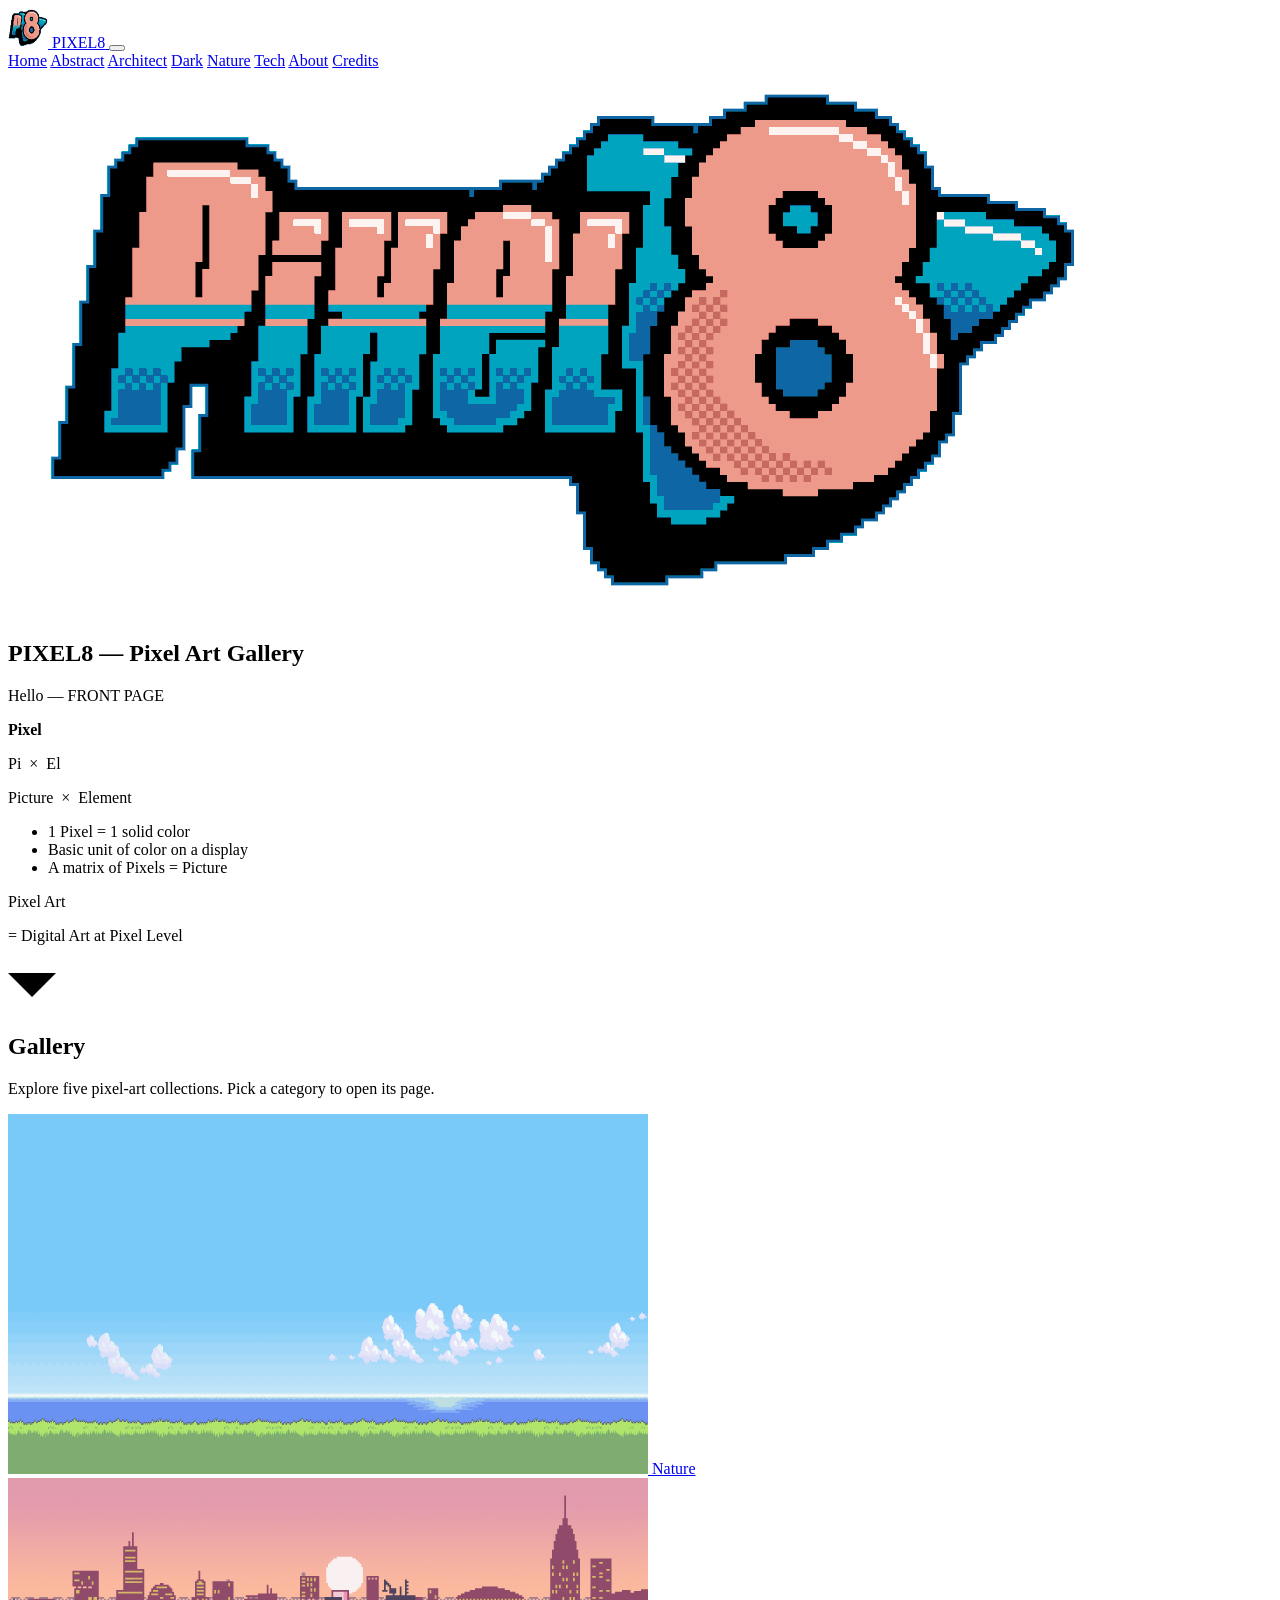
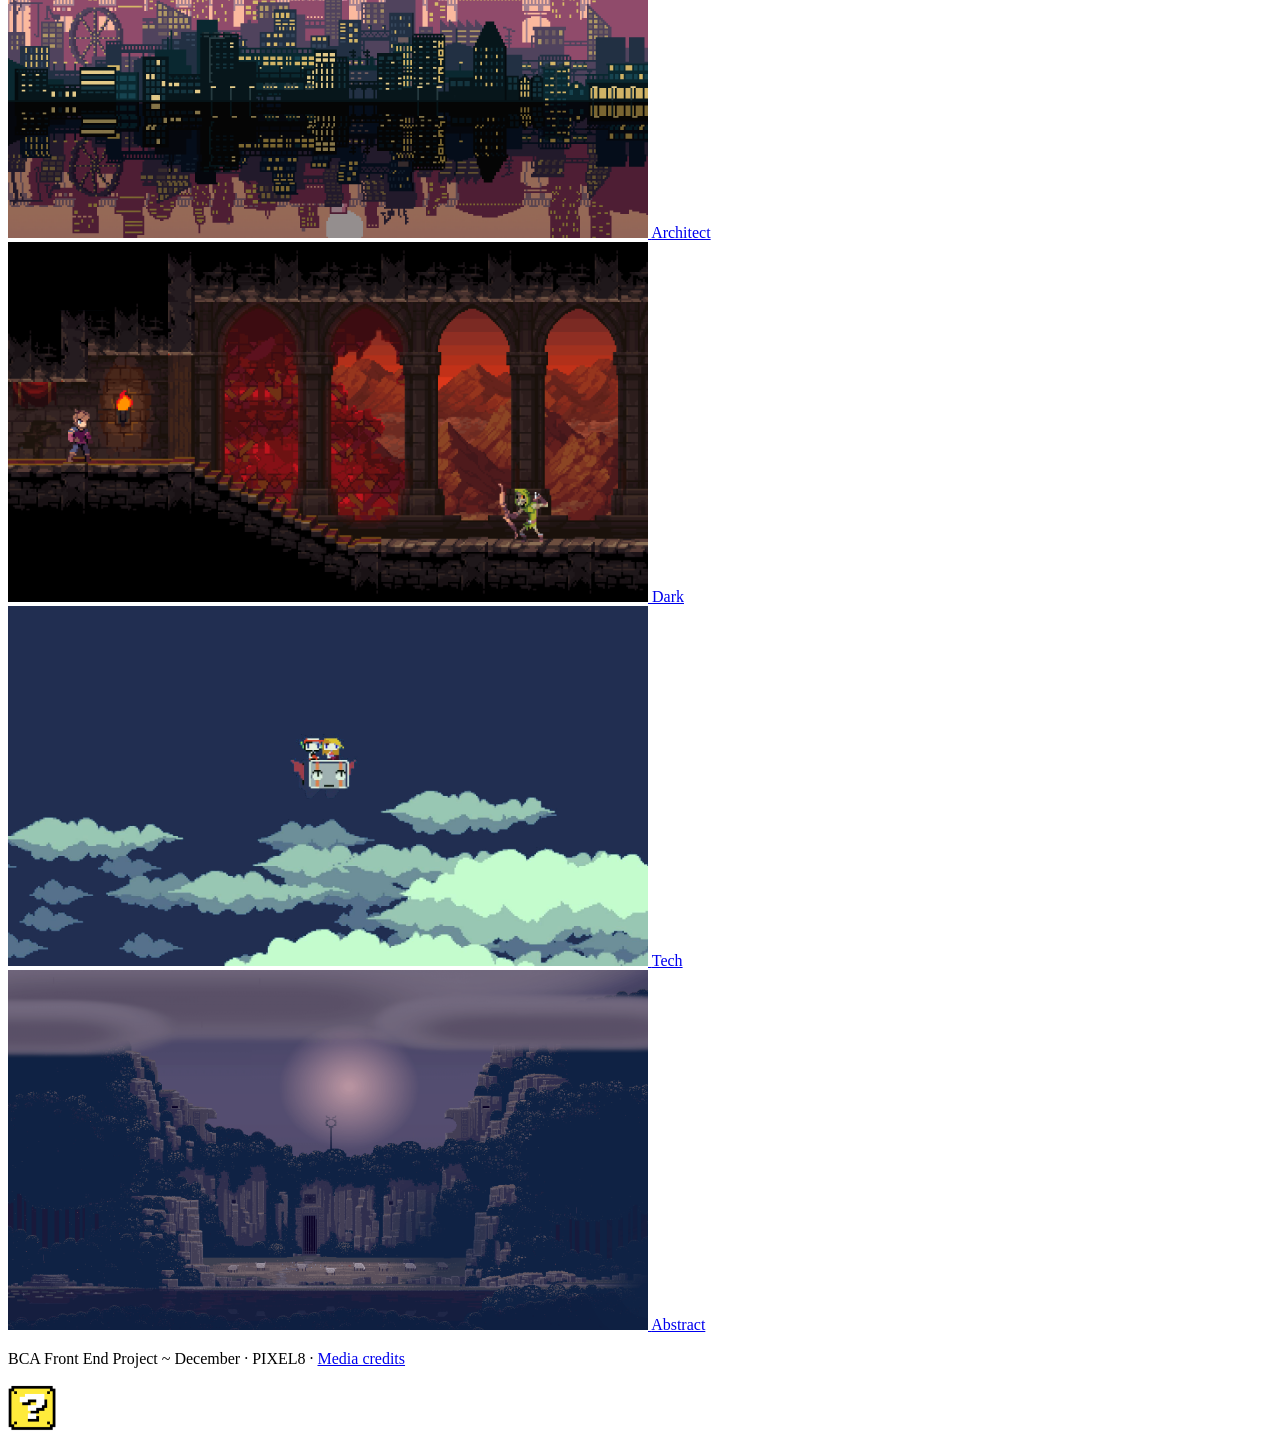
==== index.html @ 37d4de6c "Feat Initial Implementation of Pixel8 website" ====
<!DOCTYPE html>
<html lang="en">
<head>
	<meta charset="UTF-8">
	<meta name="viewport" content="width=device-width, initial-scale=1.0">
	<title>PIXEL8 — Home</title>
	<link rel="icon" href="IMG/Logo/LOGO_small.png" type="image/png">
	<link rel="preconnect" href="https://fonts.googleapis.com">
	<link rel="preconnect" href="https://fonts.gstatic.com" crossorigin>
	<link href="https://fonts.googleapis.com/css2?family=Pixelify+Sans:wght@400&family=Press+Start+2P&display=swap" rel="stylesheet">
	<link rel="stylesheet" href="css/base.css">
	<link rel="stylesheet" href="css/home.css">
</head>
<body>
	<header class="site-header">
		<a class="site-logo" href="index.html">
			<img src="IMG/Logo/LOGO_small.png" alt="PIXEL8 logo" width="40" height="40">
			<span>PIXEL8</span>
		</a>

		<button class="nav-toggle" type="button" aria-expanded="false" aria-controls="site-menu" aria-label="Open menu">
			<span class="nav-toggle-bars" aria-hidden="true"></span>
		</button>
		<nav class="site-nav" id="site-menu" aria-label="Primary">
			<a href="index.html" aria-current="page">Home</a>
			<a href="abstract.html">Abstract</a>
			<a href="architect.html">Architect</a>
			<a href="dark.html">Dark</a>
			<a href="nature.html">Nature</a>
			<a href="tech.html">Tech</a>
			<a href="about.html">About</a>
				<a href="attribution.html">Credits</a>
		</nav>
	</header>

	<main>
		<section class="hero" aria-labelledby="hero-title">
			<a class="hero-logo" href="index.html">
				<img src="IMG/Logo/LOGO_large.png" alt="PIXEL8">
			</a>
			<h1 id="hero-title" class="visually-hidden">PIXEL8 — Pixel Art Gallery</h1>

			<div class="info-card">
				<p class="tagline">Hello — FRONT PAGE</p>
				<p class="definition"><strong>Pixel</strong></p>
				<p class="breakdown">Pi &nbsp;×&nbsp; El</p>
				<p class="definition">Picture &nbsp;×&nbsp; Element</p>
				<ul>
					<li>1 Pixel = 1 solid color</li>
					<li>Basic unit of color on a display</li>
					<li>A matrix of Pixels = Picture</li>
				</ul>
				<p class="art-label">Pixel Art</p>
				<p class="definition">= Digital Art at Pixel Level</p>
			</div>

			<a class="scroll-down" href="#gallery" aria-label="Scroll to gallery">
				<img src="IMG/Nav/Down.png" alt="" width="48" height="48">
			</a>
		</section>

		<section class="gallery-section" id="gallery" aria-labelledby="gallery-title">
			<div class="container">
				<h2 class="section-title" id="gallery-title">Gallery</h2>
				<p class="section-lead">Explore five pixel-art collections. Pick a category to open its page.</p>
				<div class="gallery-grid">
					<a class="gallery-card" href="nature.html">
						<img src="IMG/Background/GalleryBack/Nature.jpg" alt="Nature gallery preview" width="640" height="360" loading="lazy">
						<span class="card-label">Nature</span>
					</a>
					<a class="gallery-card" href="architect.html">
						<img src="IMG/Background/GalleryBack/Architect.png" alt="Architect gallery preview" width="640" height="360" loading="lazy">
						<span class="card-label">Architect</span>
					</a>
					<a class="gallery-card" href="dark.html">
						<img src="IMG/Background/GalleryBack/Dark.png" alt="Dark gallery preview" width="640" height="360" loading="lazy">
						<span class="card-label">Dark</span>
					</a>
					<a class="gallery-card" href="tech.html">
						<img src="IMG/Background/GalleryBack/Tech.jpg" alt="Tech gallery preview" width="640" height="360" loading="lazy">
						<span class="card-label">Tech</span>
					</a>
					<a class="gallery-card" href="abstract.html">
						<img src="IMG/Background/GalleryBack/Abstract.png" alt="Abstract gallery preview" width="640" height="360" loading="lazy">
						<span class="card-label">Abstract</span>
					</a>
				</div>
			</div>
		</section>
	</main>

	<footer class="site-footer">
		<p class="footer-meta">
			BCA Front End Project ~ December · PIXEL8
			·
			<a class="footer-attr" href="attribution.html">Media credits</a>
		</p>
		<a class="footer-about" href="about.html">
			<img src="IMG/Nav/About.png" alt="About us" width="48" height="48">
		</a>
	</footer>
	<script src="js/nav.js" defer></script>
</body>
</html>
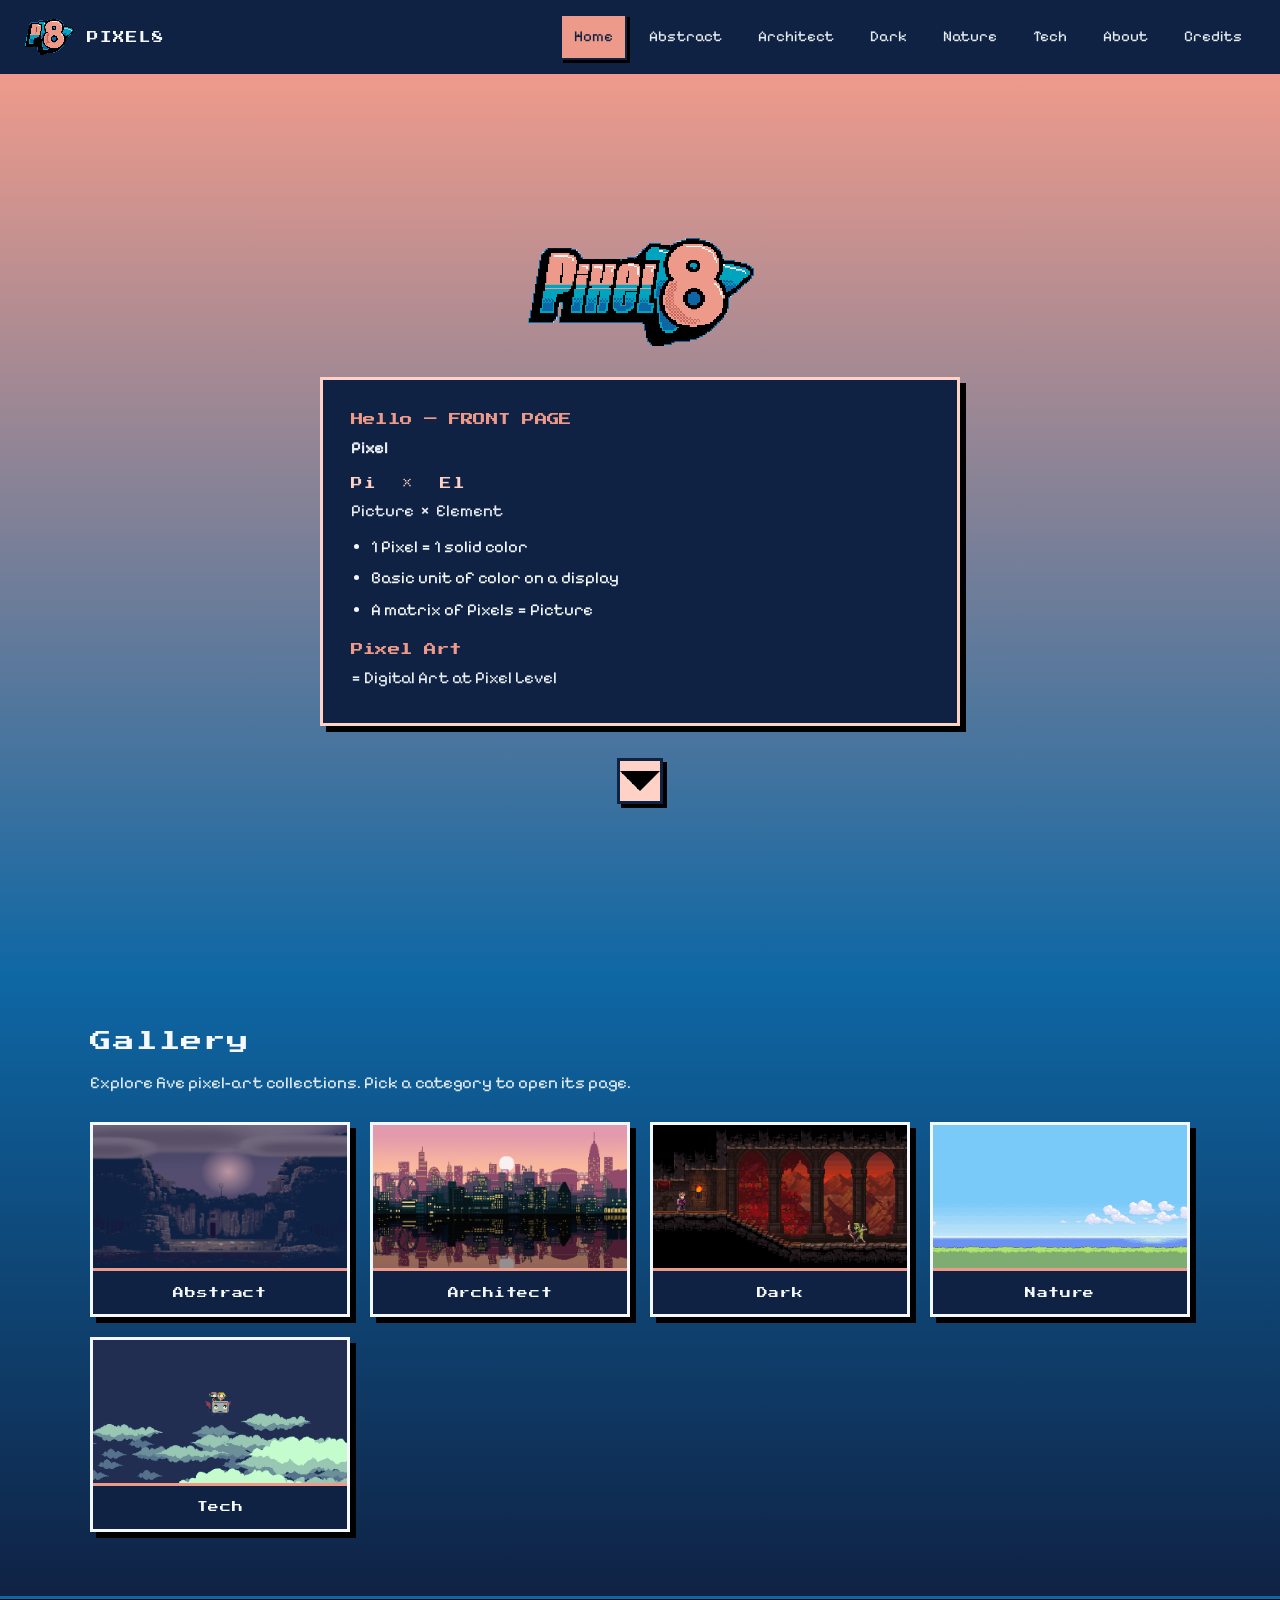
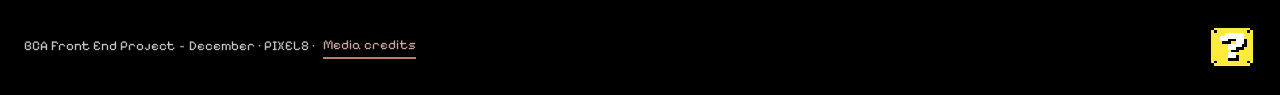
==== commit 825420a9: "feat: fix lighthouse and galllery positioning" ====
--- a/index.html
+++ b/index.html
@@ -64,9 +64,9 @@
 				<h2 class="section-title" id="gallery-title">Gallery</h2>
 				<p class="section-lead">Explore five pixel-art collections. Pick a category to open its page.</p>
 				<div class="gallery-grid">
-					<a class="gallery-card" href="nature.html">
-						<img src="IMG/Background/GalleryBack/Nature.jpg" alt="Nature gallery preview" width="640" height="360" loading="lazy">
-						<span class="card-label">Nature</span>
+					<a class="gallery-card" href="abstract.html">
+						<img src="IMG/Background/GalleryBack/Abstract.png" alt="Abstract gallery preview" width="640" height="360" loading="lazy">
+						<span class="card-label">Abstract</span>
 					</a>
 					<a class="gallery-card" href="architect.html">
 						<img src="IMG/Background/GalleryBack/Architect.png" alt="Architect gallery preview" width="640" height="360" loading="lazy">
@@ -76,13 +76,13 @@
 						<img src="IMG/Background/GalleryBack/Dark.png" alt="Dark gallery preview" width="640" height="360" loading="lazy">
 						<span class="card-label">Dark</span>
 					</a>
+					<a class="gallery-card" href="nature.html">
+						<img src="IMG/Background/GalleryBack/Nature.jpg" alt="Nature gallery preview" width="640" height="360" loading="lazy">
+						<span class="card-label">Nature</span>
+					</a>
 					<a class="gallery-card" href="tech.html">
 						<img src="IMG/Background/GalleryBack/Tech.jpg" alt="Tech gallery preview" width="640" height="360" loading="lazy">
 						<span class="card-label">Tech</span>
-					</a>
-					<a class="gallery-card" href="abstract.html">
-						<img src="IMG/Background/GalleryBack/Abstract.png" alt="Abstract gallery preview" width="640" height="360" loading="lazy">
-						<span class="card-label">Abstract</span>
 					</a>
 				</div>
 			</div>
--- a/css/base.css
+++ b/css/base.css
@@ -0,0 +1,373 @@
+*,
+*::before,
+*::after {
+	box-sizing: border-box;
+}
+
+html {
+	scroll-behavior: smooth;
+}
+
+body {
+	margin: 0;
+	min-height: 100vh;
+	font-family: "Pixelify Sans", "Courier New", monospace;
+	font-size: 1.05rem;
+	line-height: 1.65;
+	color: #f4f7fb;
+	background: #0f2244;
+	-webkit-font-smoothing: none;
+	overflow-x: hidden;
+}
+
+h1, h2, h3,
+.section-title,
+.about-section-title,
+.site-logo span,
+.tagline,
+.art-label,
+.breakdown,
+.card-label,
+.credits-table caption {
+	font-family: "Press Start 2P", "Courier New", monospace;
+	font-weight: 400;
+	line-height: 1.45;
+	letter-spacing: 0.02em;
+}
+
+img {
+	max-width: 100%;
+	height: auto;
+	display: block;
+}
+
+a {
+	color: inherit;
+	text-decoration: none;
+}
+
+a:focus-visible,
+button:focus-visible {
+	outline: 3px solid #ee9a8b;
+	outline-offset: 2px;
+}
+
+.site-header {
+	display: flex;
+	align-items: center;
+	justify-content: space-between;
+	gap: 1rem;
+	padding: 0.85rem 1.5rem;
+	background: #0f2244;
+	border-bottom: 3px solid #ee9a8b;
+	position: sticky;
+	top: 0;
+	z-index: 50;
+}
+
+.site-logo {
+	display: flex;
+	align-items: center;
+	gap: 0.75rem;
+	flex-shrink: 0;
+}
+
+.site-logo img {
+	height: 40px;
+	width: auto;
+	image-rendering: pixelated;
+}
+
+.site-logo span {
+	letter-spacing: 0.08em;
+	font-size: 0.72rem;
+}
+
+.nav-toggle {
+	display: none;
+	align-items: center;
+	justify-content: center;
+	width: 2.75rem;
+	height: 2.75rem;
+	padding: 0;
+	border: 3px solid #f4f7fb;
+	background: #0e67a4;
+	color: #f4f7fb;
+	box-shadow: 3px 3px 0 #000;
+	cursor: pointer;
+	flex-shrink: 0;
+	transition: background 0.1s steps(1), color 0.1s steps(1), transform 0.1s steps(1), box-shadow 0.1s steps(1);
+}
+
+.nav-toggle:hover,
+.nav-toggle:focus-visible {
+	background: #ee9a8b;
+	color: #0f2244;
+}
+
+.nav-toggle:active {
+	transform: translate(2px, 2px);
+	box-shadow: 1px 1px 0 #000;
+}
+
+.nav-toggle-bars,
+.nav-toggle-bars::before,
+.nav-toggle-bars::after {
+	display: block;
+	width: 1.15rem;
+	height: 3px;
+	background: currentColor;
+	position: relative;
+}
+
+.nav-toggle-bars::before,
+.nav-toggle-bars::after {
+	content: "";
+	position: absolute;
+	left: 0;
+}
+
+.nav-toggle-bars::before {
+	top: -6px;
+}
+
+.nav-toggle-bars::after {
+	top: 6px;
+}
+
+.site-header.is-nav-open .nav-toggle-bars {
+	background: transparent;
+}
+
+.site-header.is-nav-open .nav-toggle-bars::before {
+	top: 0;
+	transform: rotate(45deg);
+}
+
+.site-header.is-nav-open .nav-toggle-bars::after {
+	top: 0;
+	transform: rotate(-45deg);
+}
+
+.site-nav {
+	display: flex;
+	flex-wrap: wrap;
+	gap: 0.4rem 0.5rem;
+	justify-content: flex-end;
+	align-items: center;
+}
+
+.site-nav a {
+	font-size: 0.95rem;
+	padding: 0.55rem 0.75rem;
+	min-height: 2.75rem;
+	display: inline-flex;
+	align-items: center;
+	border: 2px solid transparent;
+	opacity: 0.95;
+	transition: background 0.1s steps(1), color 0.1s steps(1), border-color 0.1s steps(1);
+}
+
+.site-nav a:hover,
+.site-nav a[aria-current="page"] {
+	opacity: 1;
+	background: #ee9a8b;
+	color: #0f2244;
+	border-color: #0f2244;
+	box-shadow: 3px 3px 0 #000;
+}
+
+.site-footer {
+	display: flex;
+	flex-wrap: wrap;
+	align-items: center;
+	justify-content: space-between;
+	gap: 1rem;
+	padding: 1.5rem;
+	background: #000;
+	border-top: 3px solid #0e67a4;
+}
+
+.site-footer p {
+	margin: 0;
+	font-size: 0.85rem;
+	opacity: 0.8;
+}
+
+.footer-meta {
+	display: flex;
+	flex-wrap: wrap;
+	align-items: center;
+	gap: 0.35rem 0.5rem;
+}
+
+.footer-attr {
+	color: #ffd2c8;
+	text-decoration: none;
+	border-bottom: 2px solid #ee9a8b;
+	opacity: 1;
+}
+
+.footer-attr:hover {
+	background: #ee9a8b;
+	color: #0f2244;
+}
+
+.footer-about img {
+	height: 48px;
+	width: auto;
+	image-rendering: pixelated;
+	transition: opacity 0.1s steps(1);
+}
+
+.footer-about:hover img {
+	opacity: 0.75;
+}
+
+.container {
+	width: min(1100px, 92%);
+	margin-inline: auto;
+}
+
+.section-title {
+	margin: 0 0 0.75rem;
+	font-size: clamp(0.95rem, 2.4vw, 1.35rem);
+	letter-spacing: 0.04em;
+	line-height: 1.55;
+}
+
+.section-lead {
+	margin: 0 0 1.5rem;
+	max-width: 42rem;
+	opacity: 0.9;
+	font-size: 1.05rem;
+}
+
+.info-card {
+	background: rgba(14, 103, 164, 0.45);
+	border: 3px solid #f4f7fb;
+	box-shadow: 6px 6px 0 #000;
+	padding: 1.5rem 1.75rem;
+}
+
+.info-card ul {
+	margin: 0.5rem 0 0;
+	padding-left: 1.25rem;
+}
+
+.info-card li + li {
+	margin-top: 0.25rem;
+}
+
+.info-card .tagline {
+	font-size: 0.78rem;
+	color: #ee9a8b;
+	margin-bottom: 0.5rem;
+}
+
+.visually-hidden {
+	position: absolute;
+	width: 1px;
+	height: 1px;
+	padding: 0;
+	margin: -1px;
+	overflow: hidden;
+	clip: rect(0, 0, 0, 0);
+	white-space: nowrap;
+	border: 0;
+}
+
+@media (max-width: 768px) {
+	.site-header {
+		display: grid;
+		grid-template-columns: 1fr auto;
+		align-items: center;
+		gap: 0.65rem 0.75rem;
+		padding: 0.75rem 1rem;
+	}
+
+	.site-logo {
+		justify-content: flex-start;
+		min-width: 0;
+	}
+
+	.site-logo img {
+		height: 34px;
+	}
+
+	.site-logo span {
+		font-size: 0.65rem;
+	}
+
+	.nav-toggle {
+		display: inline-flex;
+		justify-self: end;
+	}
+
+	.site-nav {
+		display: none;
+		grid-column: 1 / -1;
+		flex-direction: column;
+		align-items: stretch;
+		flex-wrap: nowrap;
+		gap: 0.4rem;
+		padding: 0.35rem 0 0.15rem;
+		border-top: 2px solid rgba(238, 154, 139, 0.35);
+	}
+
+	.site-header.is-nav-open .site-nav {
+		display: flex;
+	}
+
+	.site-nav a {
+		width: 100%;
+		min-height: 2.75rem;
+		justify-content: center;
+		font-size: 0.92rem;
+		padding: 0.55rem 0.75rem;
+		border: 2px solid rgba(255, 255, 255, 0.35);
+		background: rgba(14, 103, 164, 0.25);
+	}
+
+	.site-nav a:hover,
+	.site-nav a[aria-current="page"] {
+		background: #ee9a8b;
+		color: #0f2244;
+		border-color: #0f2244;
+	}
+
+	.site-footer {
+		flex-direction: column;
+		text-align: center;
+		gap: 0.85rem;
+		padding: 1.25rem 1rem;
+	}
+
+	.site-footer p {
+		font-size: 0.8rem;
+		max-width: 22rem;
+	}
+
+	.info-card {
+		padding: 1.15rem 1.1rem;
+		box-shadow: 4px 4px 0 #000;
+	}
+
+	.section-lead {
+		font-size: 0.98rem;
+	}
+
+	.container {
+		width: min(1100px, 94%);
+	}
+}
+
+@media (max-width: 380px) {
+	.site-nav a {
+		font-size: 0.85rem;
+	}
+
+	.site-logo span {
+		font-size: 0.58rem;
+	}
+}
--- a/css/home.css
+++ b/css/home.css
@@ -0,0 +1,233 @@
+.hero {
+	min-height: 100vh;
+	display: flex;
+	flex-direction: column;
+	align-items: center;
+	justify-content: center;
+	text-align: center;
+	padding: 2rem 1.25rem 3rem;
+	background-image: linear-gradient(#ee9a8b, #0e67a4);
+}
+
+.hero-logo {
+	margin: 0 0 1.5rem;
+}
+
+.hero-logo img {
+	height: clamp(72px, 18vw, 120px);
+	width: auto;
+	margin-inline: auto;
+	image-rendering: pixelated;
+}
+
+.hero .info-card {
+	width: min(640px, 100%);
+	text-align: left;
+	background: #0f2244;
+	border-color: #ffd2c8;
+}
+
+.hero .info-card p {
+	margin: 0.4rem 0;
+}
+
+.hero .info-card .definition {
+	font-size: 1.05rem;
+	opacity: 0.95;
+}
+
+.hero .info-card .breakdown {
+	font-size: 0.72rem;
+	letter-spacing: 0.06em;
+	color: #ffd2c8;
+	margin: 0.75rem 0 0.35rem;
+}
+
+.hero .info-card .art-label {
+	margin-top: 1rem;
+	font-size: 0.78rem;
+	color: #ee9a8b;
+}
+
+.scroll-down {
+	margin-top: 2rem;
+	display: inline-flex;
+	align-items: center;
+	justify-content: center;
+	min-width: 2.75rem;
+	min-height: 2.75rem;
+	border: 3px solid #0f2244;
+	background: #ffd2c8;
+	box-shadow: 4px 4px 0 #000;
+	transition: transform 0.1s steps(1), box-shadow 0.1s steps(1);
+}
+
+.scroll-down img {
+	height: 40px;
+	width: auto;
+	image-rendering: pixelated;
+}
+
+.scroll-down:hover {
+	transform: translate(2px, 2px);
+	box-shadow: 2px 2px 0 #000;
+}
+
+.gallery-section {
+	padding: 3rem 0 4rem;
+	background-image: linear-gradient(#0e67a4, #0f2244);
+}
+
+.gallery-grid {
+	display: grid;
+	grid-template-columns: repeat(auto-fit, minmax(220px, 1fr));
+	gap: 1.25rem;
+	margin-top: 1.5rem;
+}
+
+.gallery-card {
+	display: block;
+	overflow: hidden;
+	border: 3px solid #f4f7fb;
+	background: #0b1a33;
+	box-shadow: 6px 6px 0 #000;
+	transition: transform 0.1s steps(1), box-shadow 0.1s steps(1), border-color 0.1s steps(1);
+}
+
+.gallery-card:hover,
+.gallery-card:focus-visible {
+	transform: translate(-2px, -2px);
+	box-shadow: 8px 8px 0 #000;
+	border-color: #ee9a8b;
+}
+
+.gallery-card img {
+	width: 100%;
+	aspect-ratio: 16 / 9;
+	object-fit: cover;
+	image-rendering: auto;
+}
+
+.gallery-card .card-label {
+	display: block;
+	padding: 0.85rem 1rem;
+	font-size: 0.68rem;
+	letter-spacing: 0.06em;
+	text-align: center;
+	background: #0f2244;
+	border-top: 3px solid #ee9a8b;
+}
+
+@media (max-width: 768px) {
+	.hero {
+		min-height: auto;
+		padding: 2rem 1rem 2.25rem;
+	}
+
+	.hero-logo {
+		margin-bottom: 1.15rem;
+	}
+
+	.hero-logo img {
+		height: clamp(64px, 22vw, 96px);
+	}
+
+	.hero .info-card .definition {
+		font-size: 0.98rem;
+	}
+
+	.scroll-down {
+		margin-top: 1.35rem;
+	}
+
+	.gallery-section {
+		padding: 2rem 0 2.75rem;
+	}
+
+	.gallery-grid {
+		grid-template-columns: 1fr;
+		gap: 0.9rem;
+		margin-top: 1.15rem;
+	}
+
+	.gallery-card {
+		box-shadow: 4px 4px 0 #000;
+	}
+
+	.gallery-card .card-label {
+		padding: 0.95rem 1rem;
+		font-size: 0.72rem;
+	}
+}
+
+@media (min-width: 480px) and (max-width: 768px) {
+	.gallery-grid {
+		grid-template-columns: repeat(2, 1fr);
+	}
+}
+
+.notfound {
+	min-height: calc(100vh - 140px);
+	display: flex;
+	align-items: center;
+	justify-content: center;
+	padding: 2.5rem 1rem;
+	background-image: linear-gradient(180deg, #143a66, #0f2244);
+}
+
+.notfound-card {
+	width: min(480px, 100%);
+	text-align: center;
+	display: flex;
+	flex-direction: column;
+	align-items: center;
+	gap: 0.75rem;
+	padding: 1.75rem 1.25rem;
+	border: 3px solid #ee9a8b;
+	background: #0f2244;
+	box-shadow: 6px 6px 0 #000;
+}
+
+.notfound-art {
+	width: min(220px, 70%);
+	height: auto;
+	image-rendering: pixelated;
+}
+
+.notfound-card .section-title {
+	margin: 0;
+}
+
+.notfound-card .section-lead {
+	margin: 0;
+	max-width: 28rem;
+}
+
+.notfound-actions {
+	display: flex;
+	flex-wrap: wrap;
+	gap: 0.65rem;
+	justify-content: center;
+	margin: 0.5rem 0 0;
+}
+
+.notfound-link {
+	display: inline-flex;
+	align-items: center;
+	justify-content: center;
+	min-height: 2.75rem;
+	padding: 0.55rem 0.95rem;
+	border: 3px solid #f4f7fb;
+	background: #0e67a4;
+	box-shadow: 4px 4px 0 #000;
+	font-size: 0.68rem;
+	font-family: "Press Start 2P", "Courier New", monospace;
+	transition: transform 0.1s steps(1), box-shadow 0.1s steps(1), background 0.1s steps(1);
+}
+
+.notfound-link:hover {
+	background: #ee9a8b;
+	color: #0f2244;
+	transform: translate(2px, 2px);
+	box-shadow: 2px 2px 0 #000;
+}
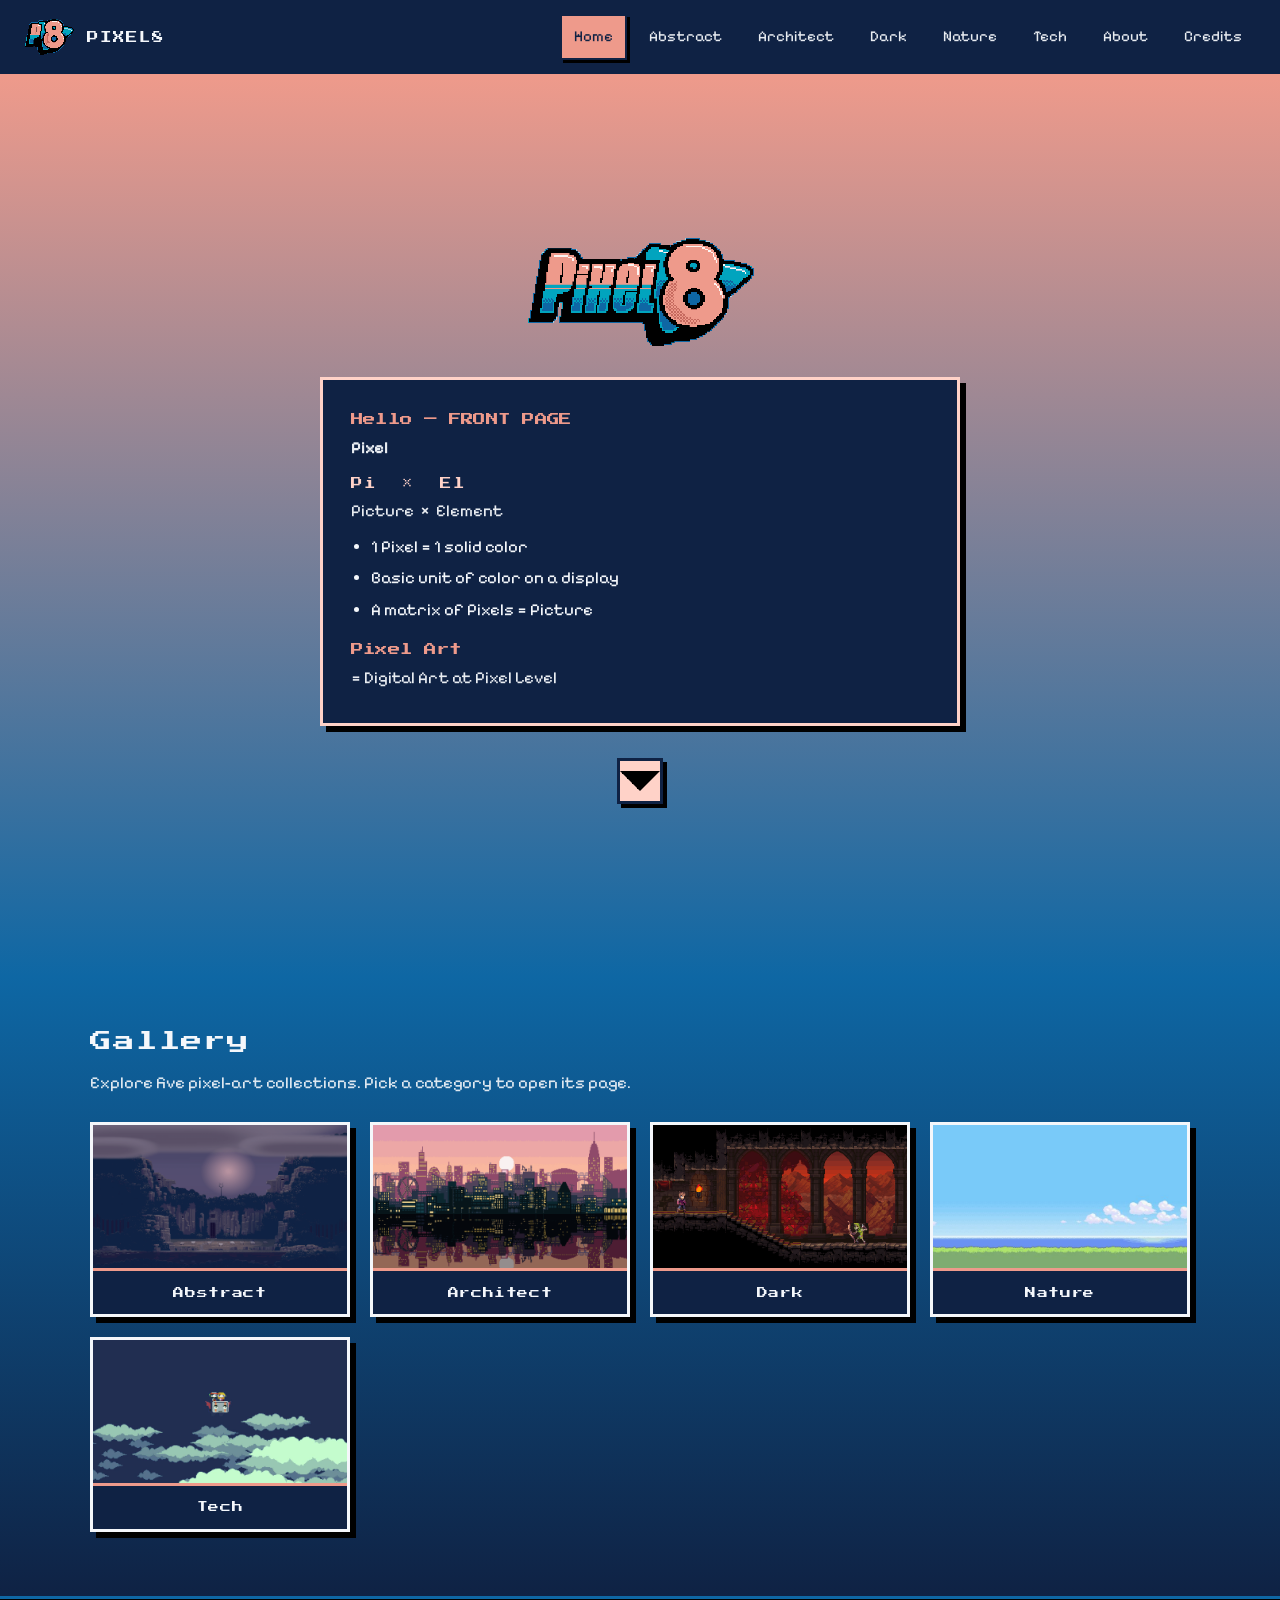
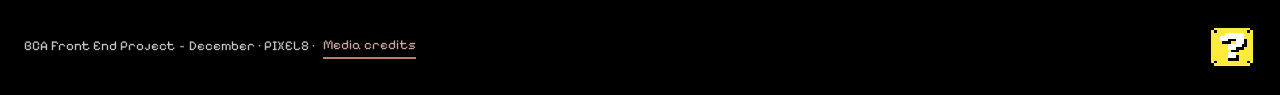
==== commit 2d357af4: "chore: Reduced asset size" ====
--- a/index.html
+++ b/index.html
@@ -3,24 +3,41 @@
 <head>
 	<meta charset="UTF-8">
 	<meta name="viewport" content="width=device-width, initial-scale=1.0">
-	<title>PIXEL8 — Home</title>
+	<meta name="description" content="PIXEL8 is a retro pixel-art gallery with five themed collections: Abstract, Architect, Dark, Nature, and Tech. Browse stills and motion clips in a CRT-blue pixel UI.">
+	<link rel="canonical" href="https://pixel8.chandanshakya.com.np/">
+	<meta name="theme-color" content="#0f2244">
+	<meta property="og:site_name" content="PIXEL8">
+	<meta property="og:type" content="website">
+	<meta property="og:title" content="PIXEL8 — Pixel Art Gallery">
+	<meta property="og:description" content="PIXEL8 is a retro pixel-art gallery with five themed collections: Abstract, Architect, Dark, Nature, and Tech. Browse stills and motion clips in a CRT-blue pixel UI.">
+	<meta property="og:url" content="https://pixel8.chandanshakya.com.np/">
+	<meta property="og:image" content="https://pixel8.chandanshakya.com.np/IMG/Background/GalleryBack/Abstract.png">
+	<meta name="twitter:card" content="summary_large_image">
+	<meta name="twitter:title" content="PIXEL8 — Pixel Art Gallery">
+	<meta name="twitter:description" content="PIXEL8 is a retro pixel-art gallery with five themed collections: Abstract, Architect, Dark, Nature, and Tech. Browse stills and motion clips in a CRT-blue pixel UI.">
+	<meta name="twitter:image" content="https://pixel8.chandanshakya.com.np/IMG/Background/GalleryBack/Abstract.png">
+	<link rel="apple-touch-icon" href="IMG/Logo/LOGO_small.png">
+	<script type="application/ld+json">{"@context":"https://schema.org","@type":"WebSite","name":"PIXEL8","url":"https://pixel8.chandanshakya.com.np/","description":"PIXEL8 is a retro pixel-art gallery with five themed collections: Abstract, Architect, Dark, Nature, and Tech. Browse stills and motion clips in a CRT-blue pixel UI.","inLanguage":"en"}</script>
+	<title>PIXEL8 — Pixel Art Gallery</title>
 	<link rel="icon" href="IMG/Logo/LOGO_small.png" type="image/png">
 	<link rel="preconnect" href="https://fonts.googleapis.com">
 	<link rel="preconnect" href="https://fonts.gstatic.com" crossorigin>
-	<link href="https://fonts.googleapis.com/css2?family=Pixelify+Sans:wght@400&family=Press+Start+2P&display=swap" rel="stylesheet">
+	<link href="https://fonts.googleapis.com/css2?family=Pixelify+Sans:wght@400&family=Press+Start+2P&display=swap" rel="stylesheet" media="print" onload="this.media='all'">
+	<noscript><link href="https://fonts.googleapis.com/css2?family=Pixelify+Sans:wght@400&family=Press+Start+2P&display=swap" rel="stylesheet"></noscript>
+	</noscript>
 	<link rel="stylesheet" href="css/base.css">
 	<link rel="stylesheet" href="css/home.css">
 </head>
 <body>
 	<header class="site-header">
 		<a class="site-logo" href="index.html">
-			<img src="IMG/Logo/LOGO_small.png" alt="PIXEL8 logo" width="40" height="40">
+			<img src="IMG/Logo/LOGO_small.png" alt="PIXEL8 logo" width="40" height="40" decoding="async">
 			<span>PIXEL8</span>
-		</a>
-
-		<button class="nav-toggle" type="button" aria-expanded="false" aria-controls="site-menu" aria-label="Open menu">
-			<span class="nav-toggle-bars" aria-hidden="true"></span>
-		</button>
+		</a>
+
+		<button class="nav-toggle" type="button" aria-expanded="false" aria-controls="site-menu" aria-label="Open menu">
+			<span class="nav-toggle-bars" aria-hidden="true"></span>
+		</button>
 		<nav class="site-nav" id="site-menu" aria-label="Primary">
 			<a href="index.html" aria-current="page">Home</a>
 			<a href="abstract.html">Abstract</a>
@@ -28,7 +45,7 @@
 			<a href="dark.html">Dark</a>
 			<a href="nature.html">Nature</a>
 			<a href="tech.html">Tech</a>
-			<a href="about.html">About</a>
+			<a href="about.html">About</a>
 				<a href="attribution.html">Credits</a>
 		</nav>
 	</header>
@@ -36,7 +53,7 @@
 	<main>
 		<section class="hero" aria-labelledby="hero-title">
 			<a class="hero-logo" href="index.html">
-				<img src="IMG/Logo/LOGO_large.png" alt="PIXEL8">
+				<img src="IMG/Logo/LOGO_large.png" alt="PIXEL8" fetchpriority="high" decoding="async" width="1100" height="546">
 			</a>
 			<h1 id="hero-title" class="visually-hidden">PIXEL8 — Pixel Art Gallery</h1>
 
@@ -55,7 +72,7 @@
 			</div>
 
 			<a class="scroll-down" href="#gallery" aria-label="Scroll to gallery">
-				<img src="IMG/Nav/Down.png" alt="" width="48" height="48">
+				<img src="IMG/Nav/Down.png" alt="" width="48" height="48" decoding="async">
 			</a>
 		</section>
 
@@ -65,23 +82,23 @@
 				<p class="section-lead">Explore five pixel-art collections. Pick a category to open its page.</p>
 				<div class="gallery-grid">
 					<a class="gallery-card" href="abstract.html">
-						<img src="IMG/Background/GalleryBack/Abstract.png" alt="Abstract gallery preview" width="640" height="360" loading="lazy">
+						<img src="IMG/Background/GalleryBack/Abstract.png" alt="Abstract gallery preview" width="640" height="360" fetchpriority="high" decoding="async">
 						<span class="card-label">Abstract</span>
 					</a>
 					<a class="gallery-card" href="architect.html">
-						<img src="IMG/Background/GalleryBack/Architect.png" alt="Architect gallery preview" width="640" height="360" loading="lazy">
+						<img src="IMG/Background/GalleryBack/Architect.png" alt="Architect gallery preview" width="640" height="360" loading="lazy" decoding="async">
 						<span class="card-label">Architect</span>
 					</a>
 					<a class="gallery-card" href="dark.html">
-						<img src="IMG/Background/GalleryBack/Dark.png" alt="Dark gallery preview" width="640" height="360" loading="lazy">
+						<img src="IMG/Background/GalleryBack/Dark.png" alt="Dark gallery preview" width="640" height="360" loading="lazy" decoding="async">
 						<span class="card-label">Dark</span>
 					</a>
 					<a class="gallery-card" href="nature.html">
-						<img src="IMG/Background/GalleryBack/Nature.jpg" alt="Nature gallery preview" width="640" height="360" loading="lazy">
+						<img src="IMG/Background/GalleryBack/Nature.jpg" alt="Nature gallery preview" width="640" height="360" loading="lazy" decoding="async">
 						<span class="card-label">Nature</span>
 					</a>
 					<a class="gallery-card" href="tech.html">
-						<img src="IMG/Background/GalleryBack/Tech.jpg" alt="Tech gallery preview" width="640" height="360" loading="lazy">
+						<img src="IMG/Background/GalleryBack/Tech.jpg" alt="Tech gallery preview" width="640" height="360" loading="lazy" decoding="async">
 						<span class="card-label">Tech</span>
 					</a>
 				</div>
@@ -89,16 +106,16 @@
 		</section>
 	</main>
 
-	<footer class="site-footer">
-		<p class="footer-meta">
-			BCA Front End Project ~ December · PIXEL8
-			·
-			<a class="footer-attr" href="attribution.html">Media credits</a>
+	<footer class="site-footer">
+		<p class="footer-meta">
+			BCA Front End Project ~ December · PIXEL8
+			·
+			<a class="footer-attr" href="attribution.html">Media credits</a>
 		</p>
 		<a class="footer-about" href="about.html">
-			<img src="IMG/Nav/About.png" alt="About us" width="48" height="48">
+			<img src="IMG/Nav/About.png" alt="About us" width="48" height="48" decoding="async">
 		</a>
 	</footer>
-	<script src="js/nav.js" defer></script>
+	<script src="js/nav.js" defer></script>
 </body>
 </html>
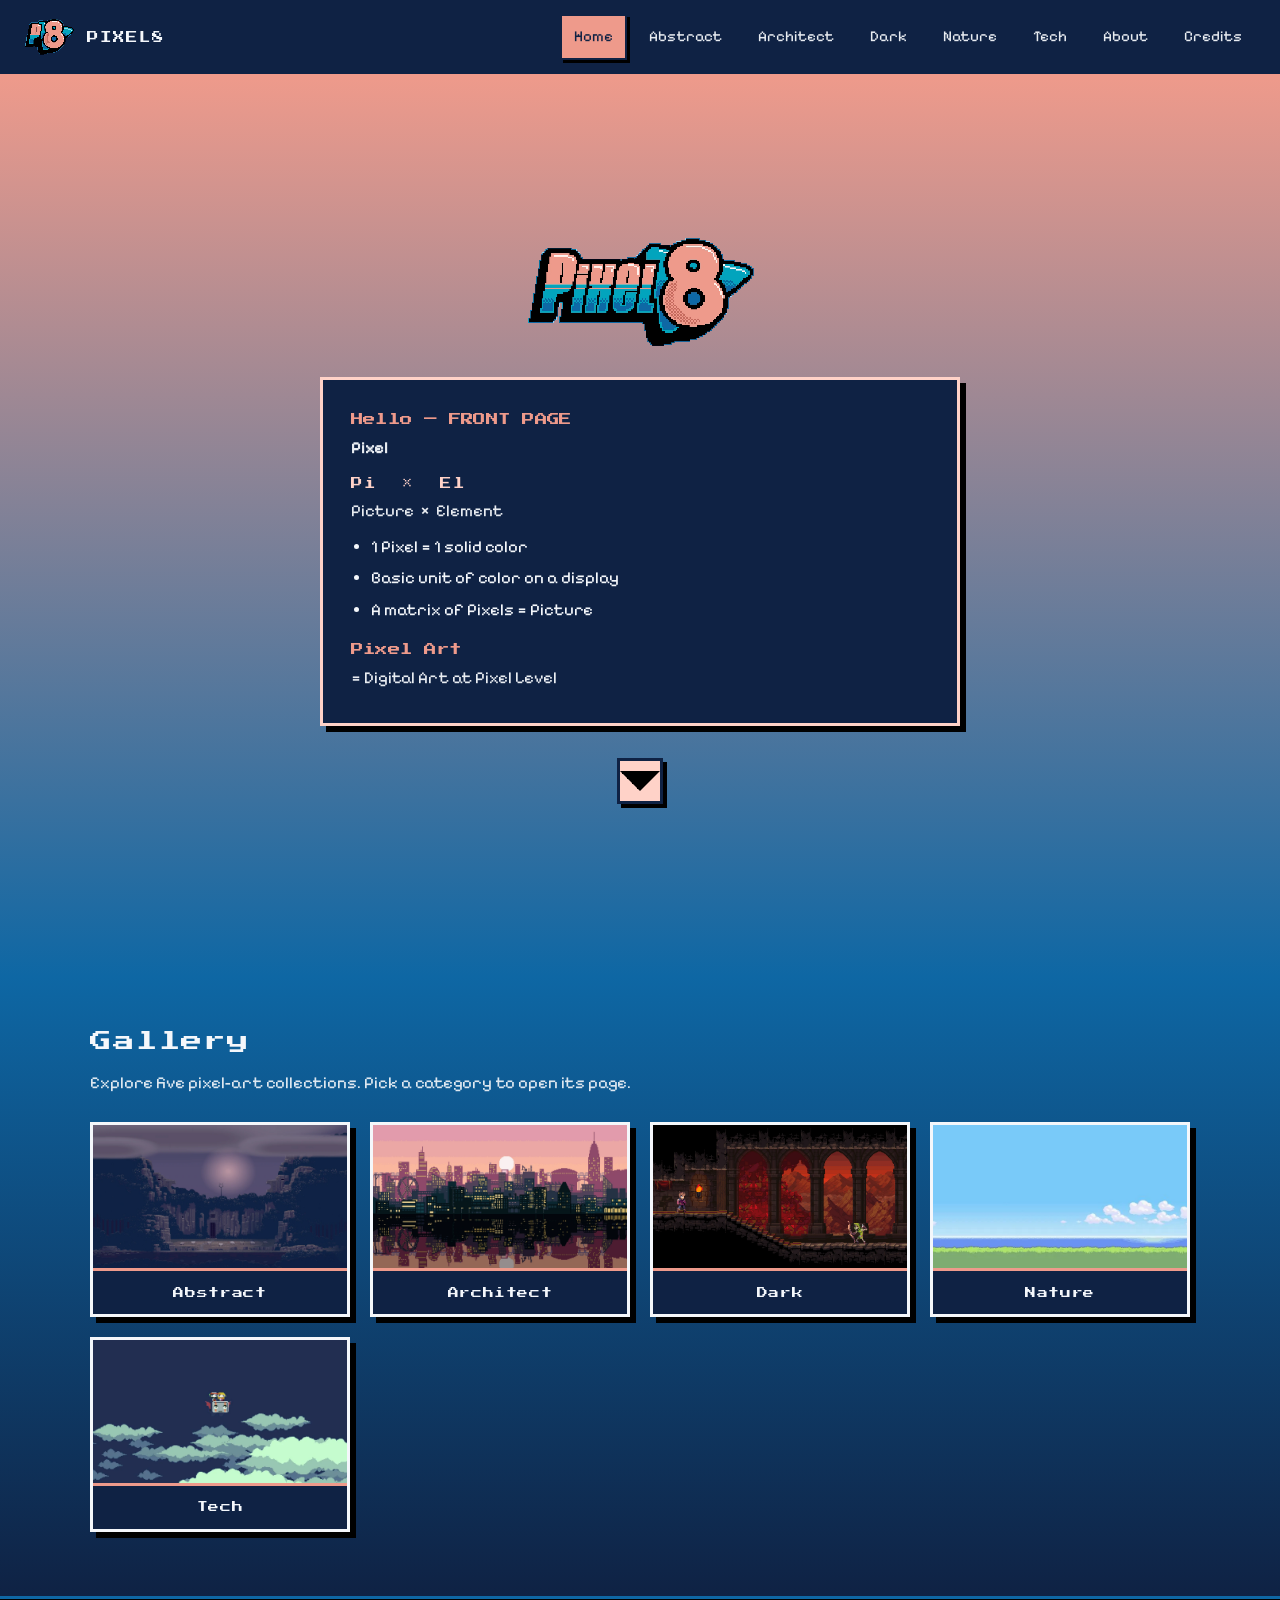
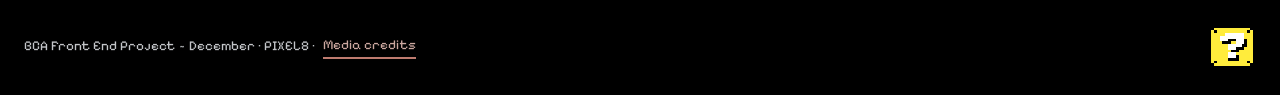
==== commit 014b6f78: "feat: final asset optimization" ====
--- a/index.html
+++ b/index.html
@@ -11,27 +11,28 @@
 	<meta property="og:title" content="PIXEL8 — Pixel Art Gallery">
 	<meta property="og:description" content="PIXEL8 is a retro pixel-art gallery with five themed collections: Abstract, Architect, Dark, Nature, and Tech. Browse stills and motion clips in a CRT-blue pixel UI.">
 	<meta property="og:url" content="https://pixel8.chandanshakya.com.np/">
-	<meta property="og:image" content="https://pixel8.chandanshakya.com.np/IMG/Background/GalleryBack/Abstract.png">
+	<meta property="og:image" content="https://pixel8.chandanshakya.com.np/IMG/Background/GalleryBack/Abstract.webp">
 	<meta name="twitter:card" content="summary_large_image">
 	<meta name="twitter:title" content="PIXEL8 — Pixel Art Gallery">
 	<meta name="twitter:description" content="PIXEL8 is a retro pixel-art gallery with five themed collections: Abstract, Architect, Dark, Nature, and Tech. Browse stills and motion clips in a CRT-blue pixel UI.">
-	<meta name="twitter:image" content="https://pixel8.chandanshakya.com.np/IMG/Background/GalleryBack/Abstract.png">
-	<link rel="apple-touch-icon" href="IMG/Logo/LOGO_small.png">
+	<meta name="twitter:image" content="https://pixel8.chandanshakya.com.np/IMG/Background/GalleryBack/Abstract.webp">
+	<link rel="apple-touch-icon" href="IMG/Logo/LOGO_small.webp">
 	<script type="application/ld+json">{"@context":"https://schema.org","@type":"WebSite","name":"PIXEL8","url":"https://pixel8.chandanshakya.com.np/","description":"PIXEL8 is a retro pixel-art gallery with five themed collections: Abstract, Architect, Dark, Nature, and Tech. Browse stills and motion clips in a CRT-blue pixel UI.","inLanguage":"en"}</script>
 	<title>PIXEL8 — Pixel Art Gallery</title>
-	<link rel="icon" href="IMG/Logo/LOGO_small.png" type="image/png">
+	<link rel="icon" href="IMG/Logo/LOGO_small.webp" type="image/webp">
 	<link rel="preconnect" href="https://fonts.googleapis.com">
 	<link rel="preconnect" href="https://fonts.gstatic.com" crossorigin>
 	<link href="https://fonts.googleapis.com/css2?family=Pixelify+Sans:wght@400&family=Press+Start+2P&display=swap" rel="stylesheet" media="print" onload="this.media='all'">
 	<noscript><link href="https://fonts.googleapis.com/css2?family=Pixelify+Sans:wght@400&family=Press+Start+2P&display=swap" rel="stylesheet"></noscript>
-	</noscript>
+	<link rel="preload" as="style" href="css/base.css">
+	<link rel="preload" as="image" href="IMG/Logo/LOGO_large.webp" fetchpriority="high">
 	<link rel="stylesheet" href="css/base.css">
 	<link rel="stylesheet" href="css/home.css">
 </head>
 <body>
 	<header class="site-header">
 		<a class="site-logo" href="index.html">
-			<img src="IMG/Logo/LOGO_small.png" alt="PIXEL8 logo" width="40" height="40" decoding="async">
+			<img src="IMG/Logo/LOGO_small.webp" alt="PIXEL8 logo" width="40" height="40" decoding="async">
 			<span>PIXEL8</span>
 		</a>
 
@@ -53,7 +54,7 @@
 	<main>
 		<section class="hero" aria-labelledby="hero-title">
 			<a class="hero-logo" href="index.html">
-				<img src="IMG/Logo/LOGO_large.png" alt="PIXEL8" fetchpriority="high" decoding="async" width="1100" height="546">
+				<img src="IMG/Logo/LOGO_large.webp" alt="PIXEL8" fetchpriority="high" decoding="async" width="1100" height="546">
 			</a>
 			<h1 id="hero-title" class="visually-hidden">PIXEL8 — Pixel Art Gallery</h1>
 
@@ -72,7 +73,7 @@
 			</div>
 
 			<a class="scroll-down" href="#gallery" aria-label="Scroll to gallery">
-				<img src="IMG/Nav/Down.png" alt="" width="48" height="48" decoding="async">
+				<img src="IMG/Nav/Down.webp" alt="" width="48" height="48" decoding="async">
 			</a>
 		</section>
 
@@ -82,23 +83,23 @@
 				<p class="section-lead">Explore five pixel-art collections. Pick a category to open its page.</p>
 				<div class="gallery-grid">
 					<a class="gallery-card" href="abstract.html">
-						<img src="IMG/Background/GalleryBack/Abstract.png" alt="Abstract gallery preview" width="640" height="360" fetchpriority="high" decoding="async">
+						<img src="IMG/Background/GalleryBack/Abstract.webp" alt="Abstract gallery preview" width="640" height="360" fetchpriority="high" decoding="async">
 						<span class="card-label">Abstract</span>
 					</a>
 					<a class="gallery-card" href="architect.html">
-						<img src="IMG/Background/GalleryBack/Architect.png" alt="Architect gallery preview" width="640" height="360" loading="lazy" decoding="async">
+						<img src="IMG/Background/GalleryBack/Architect.webp" alt="Architect gallery preview" width="640" height="360" loading="lazy" decoding="async">
 						<span class="card-label">Architect</span>
 					</a>
 					<a class="gallery-card" href="dark.html">
-						<img src="IMG/Background/GalleryBack/Dark.png" alt="Dark gallery preview" width="640" height="360" loading="lazy" decoding="async">
+						<img src="IMG/Background/GalleryBack/Dark.webp" alt="Dark gallery preview" width="640" height="360" loading="lazy" decoding="async">
 						<span class="card-label">Dark</span>
 					</a>
 					<a class="gallery-card" href="nature.html">
-						<img src="IMG/Background/GalleryBack/Nature.jpg" alt="Nature gallery preview" width="640" height="360" loading="lazy" decoding="async">
+						<img src="IMG/Background/GalleryBack/Nature.webp" alt="Nature gallery preview" width="640" height="360" loading="lazy" decoding="async">
 						<span class="card-label">Nature</span>
 					</a>
 					<a class="gallery-card" href="tech.html">
-						<img src="IMG/Background/GalleryBack/Tech.jpg" alt="Tech gallery preview" width="640" height="360" loading="lazy" decoding="async">
+						<img src="IMG/Background/GalleryBack/Tech.webp" alt="Tech gallery preview" width="640" height="360" loading="lazy" decoding="async">
 						<span class="card-label">Tech</span>
 					</a>
 				</div>
@@ -113,9 +114,63 @@
 			<a class="footer-attr" href="attribution.html">Media credits</a>
 		</p>
 		<a class="footer-about" href="about.html">
-			<img src="IMG/Nav/About.png" alt="About us" width="48" height="48" decoding="async">
+			<img src="IMG/Nav/About.webp" alt="About us" width="48" height="48" decoding="async">
 		</a>
 	</footer>
 	<script src="js/nav.js" defer></script>
+	<script type="speculationrules">
+	{
+		"prefetch": [{
+			"where": { "href_matches": "/*.html" },
+			"eagerness": "moderate"
+		}],
+		"prerender": [{
+			"where": { "href_matches": "/*.html" },
+			"eagerness": "conservative"
+		}]
+	}
+	</script>
+	<script>
+	(function () {
+		if (!window.IntersectionObserver) return;
+		var seen = Object.create(null);
+		function warm(url) {
+			if (!url || seen[url] || /\.(webp|mp4|css|js)(\?|$)/i.test(url)) return;
+			if (url.charAt(0) === "#" || url.indexOf("mailto:") === 0) return;
+			// same-origin HTML only
+			try {
+				var u = new URL(url, location.href);
+				if (u.origin !== location.origin) return;
+				if (!/\.html$/i.test(u.pathname) && u.pathname !== "/" && !u.pathname.endsWith("/")) return;
+			} catch (e) { return; }
+			seen[url] = 1;
+			var l = document.createElement("link");
+			l.rel = "prefetch";
+			l.href = url;
+			l.as = "document";
+			document.head.appendChild(l);
+		}
+		function bind(root) {
+			root.addEventListener("pointerenter", function (e) {
+				var a = e.target.closest && e.target.closest("a[href]");
+				if (a) warm(a.getAttribute("href"));
+			}, { passive: true });
+			root.addEventListener("focusin", function (e) {
+				var a = e.target.closest && e.target.closest("a[href]");
+				if (a) warm(a.getAttribute("href"));
+			});
+		}
+		bind(document.querySelector(".site-nav") || document.body);
+		bind(document.querySelector("main") || document.body);
+		// Prefetch likely next category on idle
+		if ("requestIdleCallback" in window) {
+			requestIdleCallback(function () {
+				document.querySelectorAll(".page-nav a[href], .gallery-card[href]").forEach(function (a) {
+					warm(a.getAttribute("href"));
+				});
+			}, { timeout: 2000 });
+		}
+	})();
+	</script>
 </body>
 </html>
--- a/css/base.css
+++ b/css/base.css
@@ -41,6 +41,11 @@
 	display: block;
 }
 
+video {
+	max-width: 100%;
+	height: auto;
+}
+
 a {
 	color: inherit;
 	text-decoration: none;
--- a/css/base.css
+++ b/css/base.css
@@ -41,6 +41,11 @@
 	display: block;
 }
 
+video {
+	max-width: 100%;
+	height: auto;
+}
+
 a {
 	color: inherit;
 	text-decoration: none;
